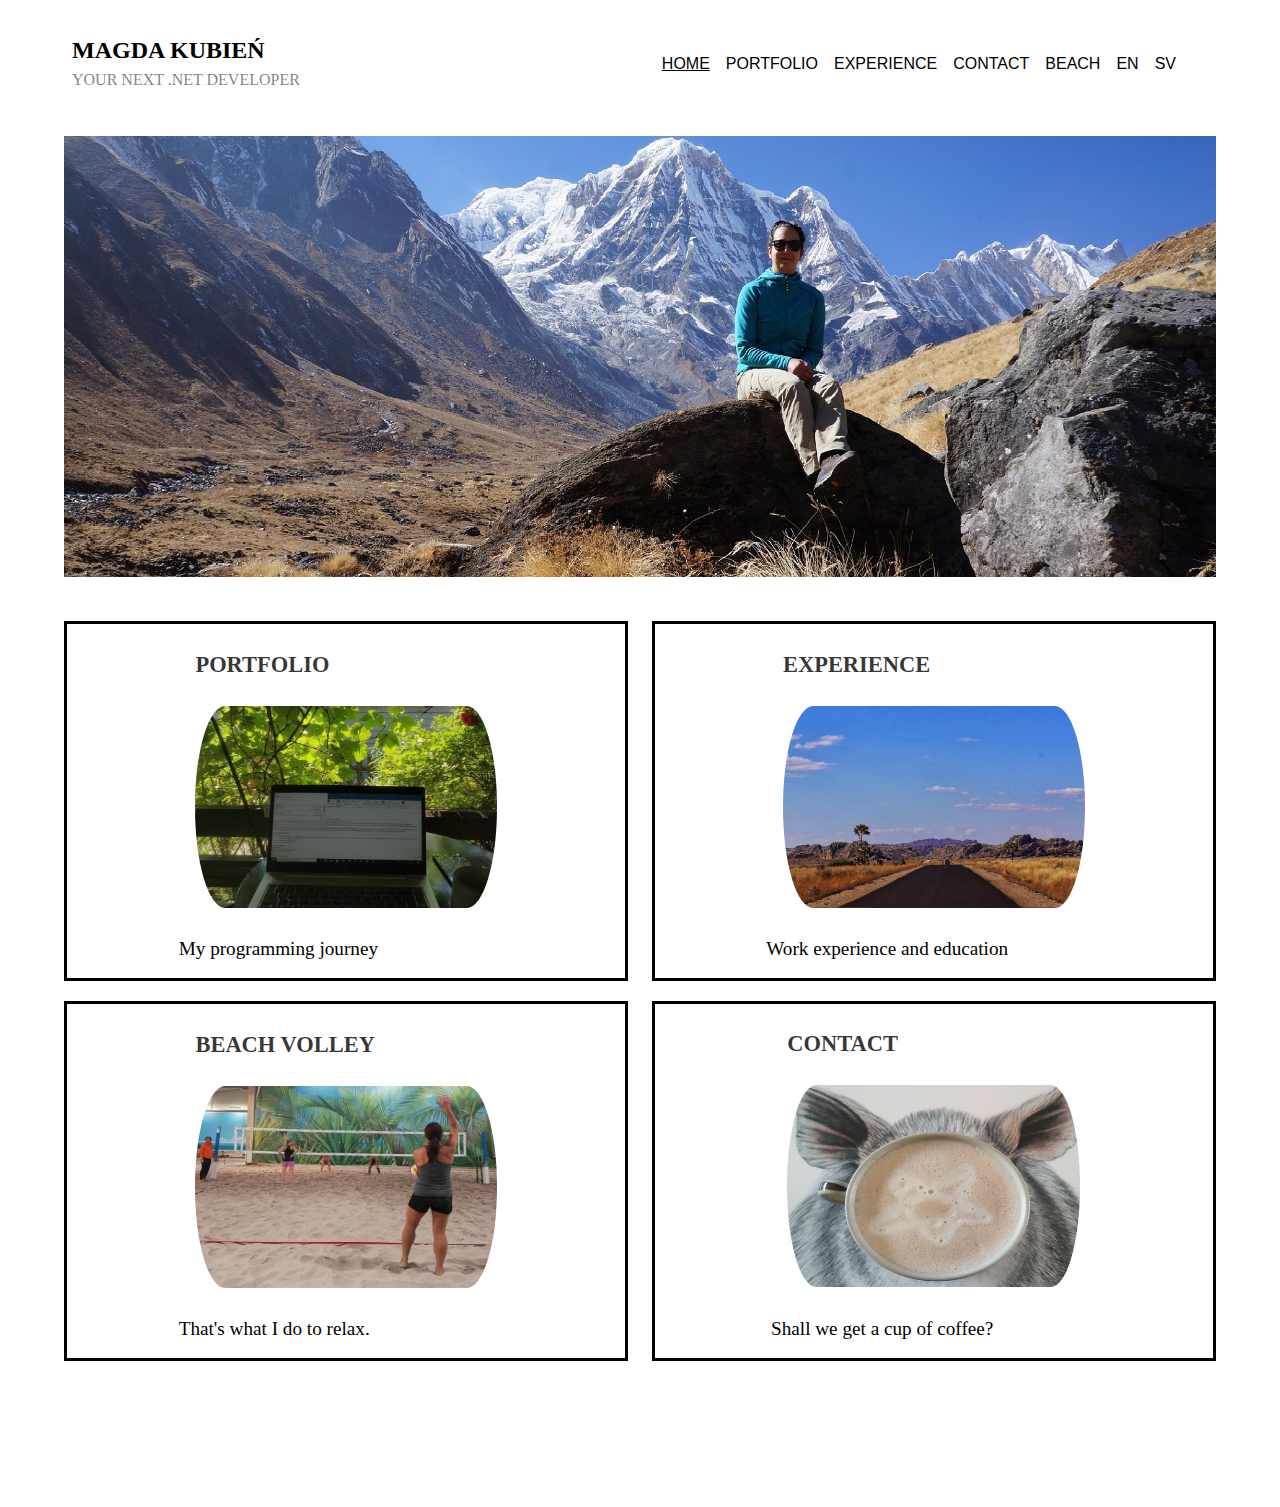
==== index.html @ c3b3d88c "starting to look like a website" ====
<!DOCTYPE html>
<html lang="en">

<head>
    <meta charset="UTF-8">
    <meta name="viewport" content="width=device-width, initial-scale=1.0">
    <link rel="stylesheet" href="./style.css">
    <link rel="stylesheet" href="https://cdnjs.cloudflare.com/ajax/libs/font-awesome/6.5.1/css/all.min.css"
        integrity="sha512-DTOQO9RWCH3ppGqcWaEA1BIZOC6xxalwEsw9c2QQeAIftl+Vegovlnee1c9QX4TctnWMn13TZye+giMm8e2LwA=="
        crossorigin="anonymous" referrerpolicy="no-referrer" />
    <!-- <link rel="preconnect" href="https://fonts.googleapis.com">
    <link rel="preconnect" href="https://fonts.gstatic.com" crossorigin>
    <link
        href="https://fonts.googleapis.com/css2?family=Noto+Sans+Mono:wght@100..900&family=Noto+Sans:ital,wght@0,100..900;1,100..900&display=swap"
        rel="stylesheet"> -->
    <!-- favicon free from: https://icon-icons.com/ -->
    <link rel="icon" type="image/x-icon" href="/img/favicon.ico">
    <title>Magda Kubien - your next .NET developer</title>
</head>

<body>
    <header>
        <h1 class="magda_en">
            <a href="./index.html">
                MAGDA KUBIEŃ
                <br>
                <span>YOUR NEXT .NET DEVELOPER</span>
            </a>
        </h1>
        <nav>
            <input type="checkbox" id="nav-toggle">
            <label for="nav-toggle" id="nav-icon">
                <i class="fa-solid fa-bars"></i>
            </label>
            <ul class="menu">
                <li class="menu-item active"><a href="./index.html">HOME</a></li>
                <li class="menu-item"><a href="./portfolio.html">PORTFOLIO</a></li>
                <li class="menu-item"><a href="./experience.html">EXPERIENCE</a></li>
                <li class="menu-item contact">
                    <a href="./contact.html">CONTACT</a>
                    <a href="https://www.linkedin.com/in/magdalena-kubien-79964297/">
                        <i class="fa-brands fa-linkedin"></i>
                    </a>
                    <a href="https://github.com/Magdagasikara">
                        <i class="fa-brands fa-github"></i>
                    </a>
                </li>
                <li class="menu-item"><a href="./beachvolley.html">BEACH</a></li>
                <li class="menu-item language-container en"><a href="./index.html">EN<i
                            class="fa-solid fa-caret-down"></i></a>
                </li>
                <li class="menu-item language-container sv"><a href="./sv/index.html">SV<i
                            class="fa-solid fa-caret-down"></i></a>
                </li>
            </ul>
        </nav>
    </header>
    <main>
        <section class="pic-me">
            <figure>
                <img src="./img/sitting_cut.jpg" alt="Magda with Annapurna I in the background">
            </figure>
        </section>
        <section class="card-container">
            <article class="card portfolio">
                <a href="./portfolio.html">
                    <h3>PORTFOLIO</h3>
                    <figure>
                        <img src="./img/computer.jpg" alt="Magdas laptop at her plantation spot">
                        <figcaption>My programming journey</figcaption>
                    </figure>
                </a>
            </article>
            <article class="card experience">
                <a href="./experience.html">
                    <h3>EXPERIENCE</h3>
                    <figure>
                        <img src="./img/road-long.jpg" alt="Neverending road in Isalo, Madagascar">
                        <figcaption>Work experience and education</figcaption>
                    </figure>
                </a>
            </article>
            <article class="card beach">
                <a href="./beachvolley.html">
                    <h3>BEACH VOLLEY</h3>
                    <figure>
                        <img src="./img/beach.jpg" alt="Magda preparing to serve in a beachvolley match">
                        <figcaption>That's what I do to relax.</figcaption>
                    </figure>
                </a>
            </article>
            <article class="card contact">
                <a href="./contact.html">
                    <h3>CONTACT</h3>
                    <figure>
                        <img src="./img/coffee.jpg" alt="Magdas favourite cup of coffee">
                        <figcaption>Shall we get a cup of coffee?</figcaption>
                    </figure>
                </a>
            </article>
        </section>
    </main>
    <footer>

    </footer>
</body>

</html>
---- style.css ----
* {
    box-sizing: border-box;
    margin: 0;
    padding: 0;
}



/**********  MOBILE FIRST - trying to, at least **********/

header,
footer {
    /* kan dessa två va motstridiga?  vilket väljss då? */
    min-height: 10vw;
    max-height: 20vw;
    display: flex;
    justify-content: space-between;
    align-items: center;
    padding: 0.5em 5%;
}

/********** HEADER styling **********/

header {
    position: sticky;
    top: 0;
    background-color: white;
    z-index: 1;
}

.magda_en {
    font-weight: bolder;
    font-size: 1.1rem;
}

.magda_en a {
    text-decoration: none;
    color: black;
}

.magda_en span {
    font-size: 0.8rem;
    font-weight: 300;
    color: rgba(0, 0, 0, 0.5);
}

.menu {
    display: flex;
    flex-direction: column;
    align-items: flex-end;
    list-style-type: none;
    overflow: hidden;
    transition: all .5s;
    position: fixed;
    z-index: 1;
    left: 0;
    right: 0;
    top: 0;
    bottom: 100%;
    background-color: rgba(255, 255, 255, 0.6);
    line-height: 1.5;
    padding-top: 0;
    padding-right: 2rem;
}

.menu-item a {
    text-decoration: none;
    font-size: 0.9rem;
    color: black;
    font-weight: 500;
    /* font-family: "Noto Sans", sans-serif;
     */
    font-family: Verdana, Geneva, Tahoma, sans-serif;
    padding: 1em 0.5em;
    transition: transform 0.3s, font-weight 0.3s;
}

.menu-item a:hover {
    /* transform: scale(1.5); */
    font-weight: bold;
}

.contact a {
    padding: 1em 0;
}

.contact {
    padding-right: 0.5em;
    padding-left: 0.5em;
}

.active {
    text-decoration: underline;
}


#nav-toggle {
    display: none;
}

#nav-icon {
    display: block;
    position: relative;
    font-size: 1.5rem;
    z-index: 2;
}

#nav-toggle:checked~.menu {
    /* background-color: rgba(0, 0, 0, 0.5); */
    padding-top: 6em;
    bottom: 0;
    overflow: visible;
}

/********** MAIN - PICTURE styling **********/

main {
    display: flex;
    flex-direction: column;
    align-items: center;
    padding: 0.5em 5%;
}

.pic-me {
    width: 100%;
    height: 100%;
    overflow: hidden;
    margin-bottom: 20px;
}

.pic-me img {
    width: 100%;
    height: auto;
}

.card-container {
    width: 100%;
    height: auto;
    display: flex;
    justify-content: space-between;
    flex-wrap: wrap;
    margin-top: 10px;
    /* justify-content: center; */
    /* align-items: center; */
    /* gap: 20px; */
    box-sizing: border-box;
    overflow: auto;
}

.card {
    width: 49%;
    height: 40vh;
    /* margin-top: 5%; */
    margin-bottom: 10px;
    margin-top: 10px;
    /* max-width: 300px;
    max-height: 200px; */
    display: flex;
    flex-direction: column;
    justify-content: space-between;
    /* align-items: center; */
    box-sizing: border-box;
    overflow: auto;
    border: 3px solid black;
}

.card a {
    text-decoration: none;
    font-size: 1.2rem;
    color: black;
    font-weight: 300;
    width: 100%;
    height: 100%;
    object-fit: cover;
    padding: 5%;
    position: relative;
}

.card h3 {
    color: rgba(0, 0, 0, 0.8);
    /* position: absolute;
    top: 5%;
    left: 5%;
    width: 100%; */
    height: 10%;
    padding-left: 20%;
}

.card figure {
    width: auto;
    height: 90%;
}

.card img {
    border-radius: 10% / 50%;
    align-self: center;
    width: 60%;
    height: 75%;
    margin: 5% 20%;

}

.card figcaption {
    position: absolute;
    bottom: 5%;
    left: 20%;
    /* width: 100%; */
}

.card:hover {
    background-color: #f5f9f9;
    font-weight: 900px;
    /* box-shadow: 0 0 10px 0 rgb(0 0 0 / 10%); */

}

@media (min-width:900px) {

    .magda_en {
        padding: 1rem 0.5rem;
        font-size: 1.5rem;
    }

    .magda_en span {
        font-size: 1rem;
    }

    #nav-icon {
        display: none;
    }

    .menu {
        flex-direction: row;
        overflow: visible;
        position: relative;
        background-color: white;
    }

    .menu-item a {
        font-size: 1rem;
        font-weight: 200;
    }

    /* main {
        flex-direction: row;
        flex-wrap: wrap;
    } */

    .portfolio {
        display: flex;
        justify-content: center;
        align-items: center;
    }


}
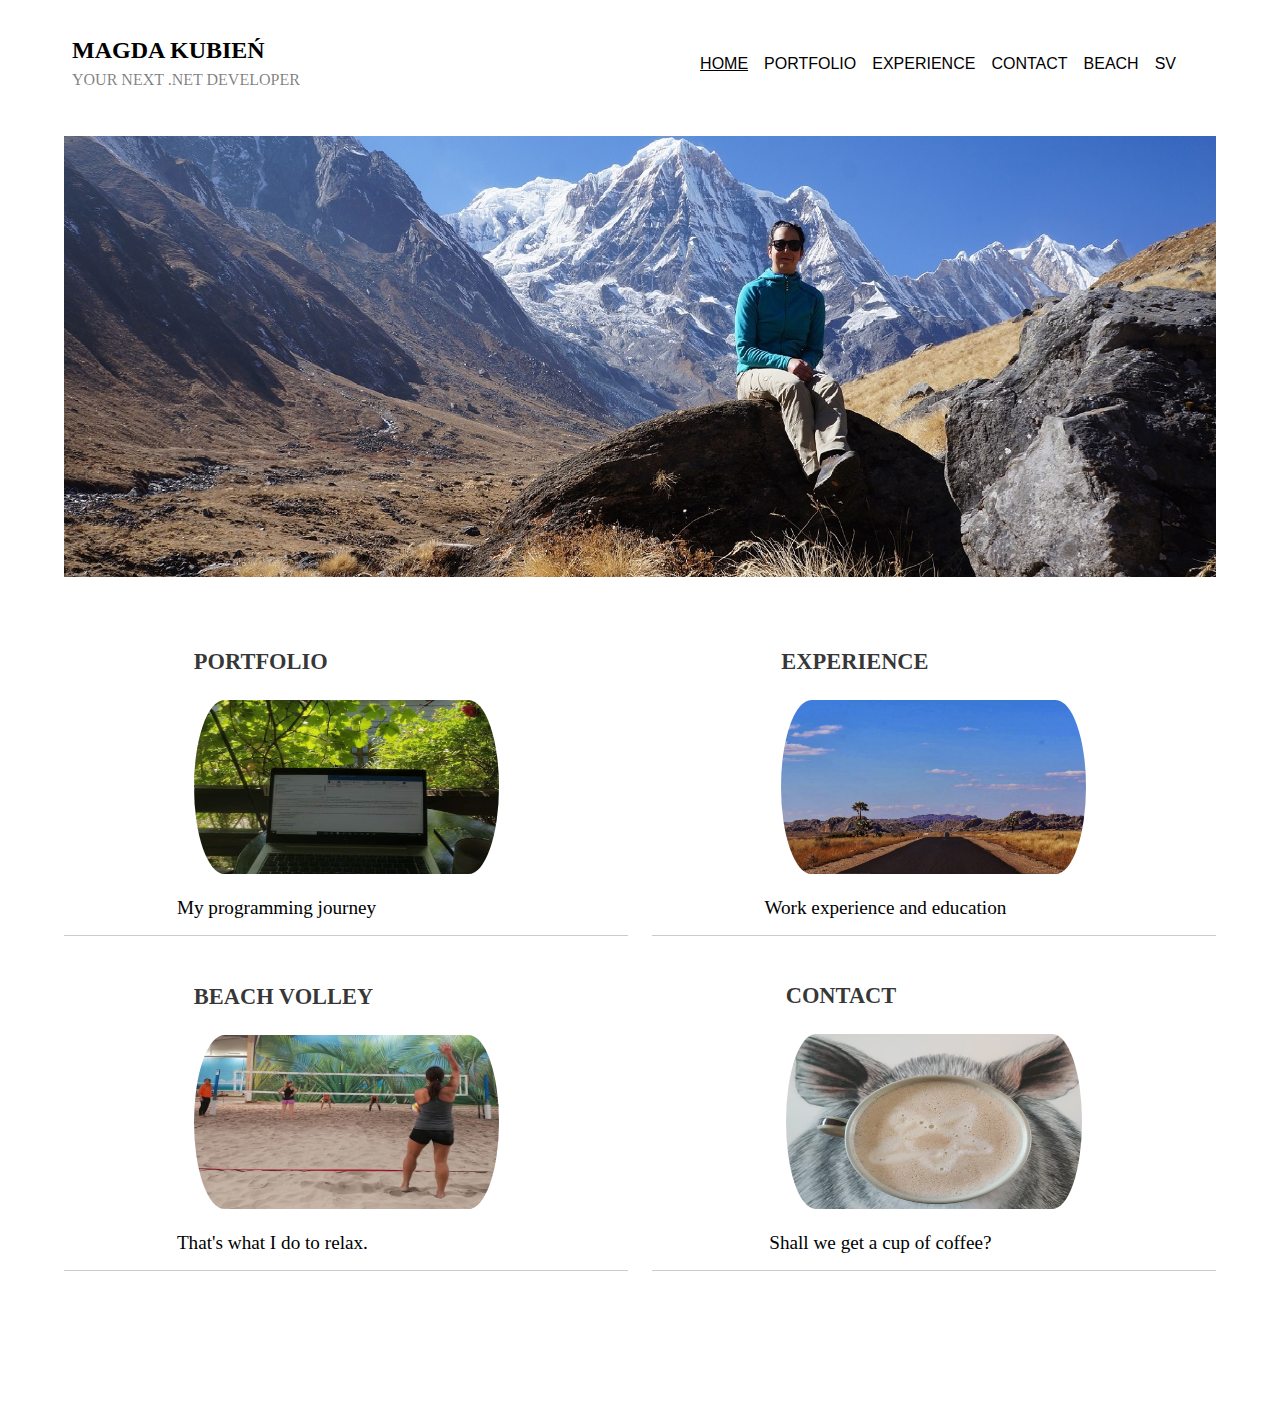
==== commit 8c13a264: "index.html maybe ok in both mobile phone and on big screen" ====
--- a/index.html
+++ b/index.html
@@ -46,11 +46,16 @@
                     </a>
                 </li>
                 <li class="menu-item"><a href="./beachvolley.html">BEACH</a></li>
-                <li class="menu-item language-container en"><a href="./index.html">EN<i
+                <!-- <li class="menu-item language-container en"><a href="./index.html">EN<i
                             class="fa-solid fa-caret-down"></i></a>
                 </li>
                 <li class="menu-item language-container sv"><a href="./sv/index.html">SV<i
                             class="fa-solid fa-caret-down"></i></a>
+                </li> -->
+                <li class="menu-item language-container sv">
+                    <a href="./sv/index.html">SV
+                        <i class="fa-solid fa-globe"></i>
+                    </a>
                 </li>
             </ul>
         </nav>
--- a/style.css
+++ b/style.css
@@ -135,22 +135,20 @@
 
 .card-container {
     width: 100%;
+    max-width: 1200px;
     height: auto;
     display: flex;
-    justify-content: space-between;
+    /* justify-content: space-between; */
     flex-wrap: wrap;
     margin-top: 10px;
-    /* justify-content: center; */
-    /* align-items: center; */
-    /* gap: 20px; */
+    justify-content: center;
     box-sizing: border-box;
     overflow: auto;
 }
 
 .card {
-    width: 49%;
-    height: 40vh;
-    /* margin-top: 5%; */
+    width: 80%;
+    height: 35vh;
     margin-bottom: 10px;
     margin-top: 10px;
     /* max-width: 300px;
@@ -158,10 +156,9 @@
     display: flex;
     flex-direction: column;
     justify-content: space-between;
-    /* align-items: center; */
     box-sizing: border-box;
     overflow: auto;
-    border: 3px solid black;
+    border-bottom: 1px solid rgba(0, 0, 0, 0.2);
 }
 
 .card a {
@@ -178,10 +175,6 @@
 
 .card h3 {
     color: rgba(0, 0, 0, 0.8);
-    /* position: absolute;
-    top: 5%;
-    left: 5%;
-    width: 100%; */
     height: 10%;
     padding-left: 20%;
 }
@@ -189,14 +182,18 @@
 .card figure {
     width: auto;
     height: 90%;
+
 }
 
 .card img {
     border-radius: 10% / 50%;
     align-self: center;
     width: 60%;
+    /* max-width: 300px; */
     height: 75%;
+    /* max-height: 200px; */
     margin: 5% 20%;
+    /* background: radial-gradient(transparent 20%, white 70%); */
 
 }
 
@@ -204,7 +201,6 @@
     position: absolute;
     bottom: 5%;
     left: 20%;
-    /* width: 100%; */
 }
 
 .card:hover {
@@ -214,7 +210,19 @@
 
 }
 
-@media (min-width:900px) {
+@media (min-width:750px) {
+
+    .card-container {
+        justify-content: space-between;
+    }
+
+    .card {
+        width: 49%;
+        height: 35vh;
+    }
+}
+
+@media (min-width:950px) {
 
     .magda_en {
         padding: 1rem 0.5rem;
@@ -241,10 +249,10 @@
         font-weight: 200;
     }
 
-    /* main {
-        flex-direction: row;
-        flex-wrap: wrap;
-    } */
+    .card {
+        width: 49%;
+        height: 35vh;
+    }
 
     .portfolio {
         display: flex;
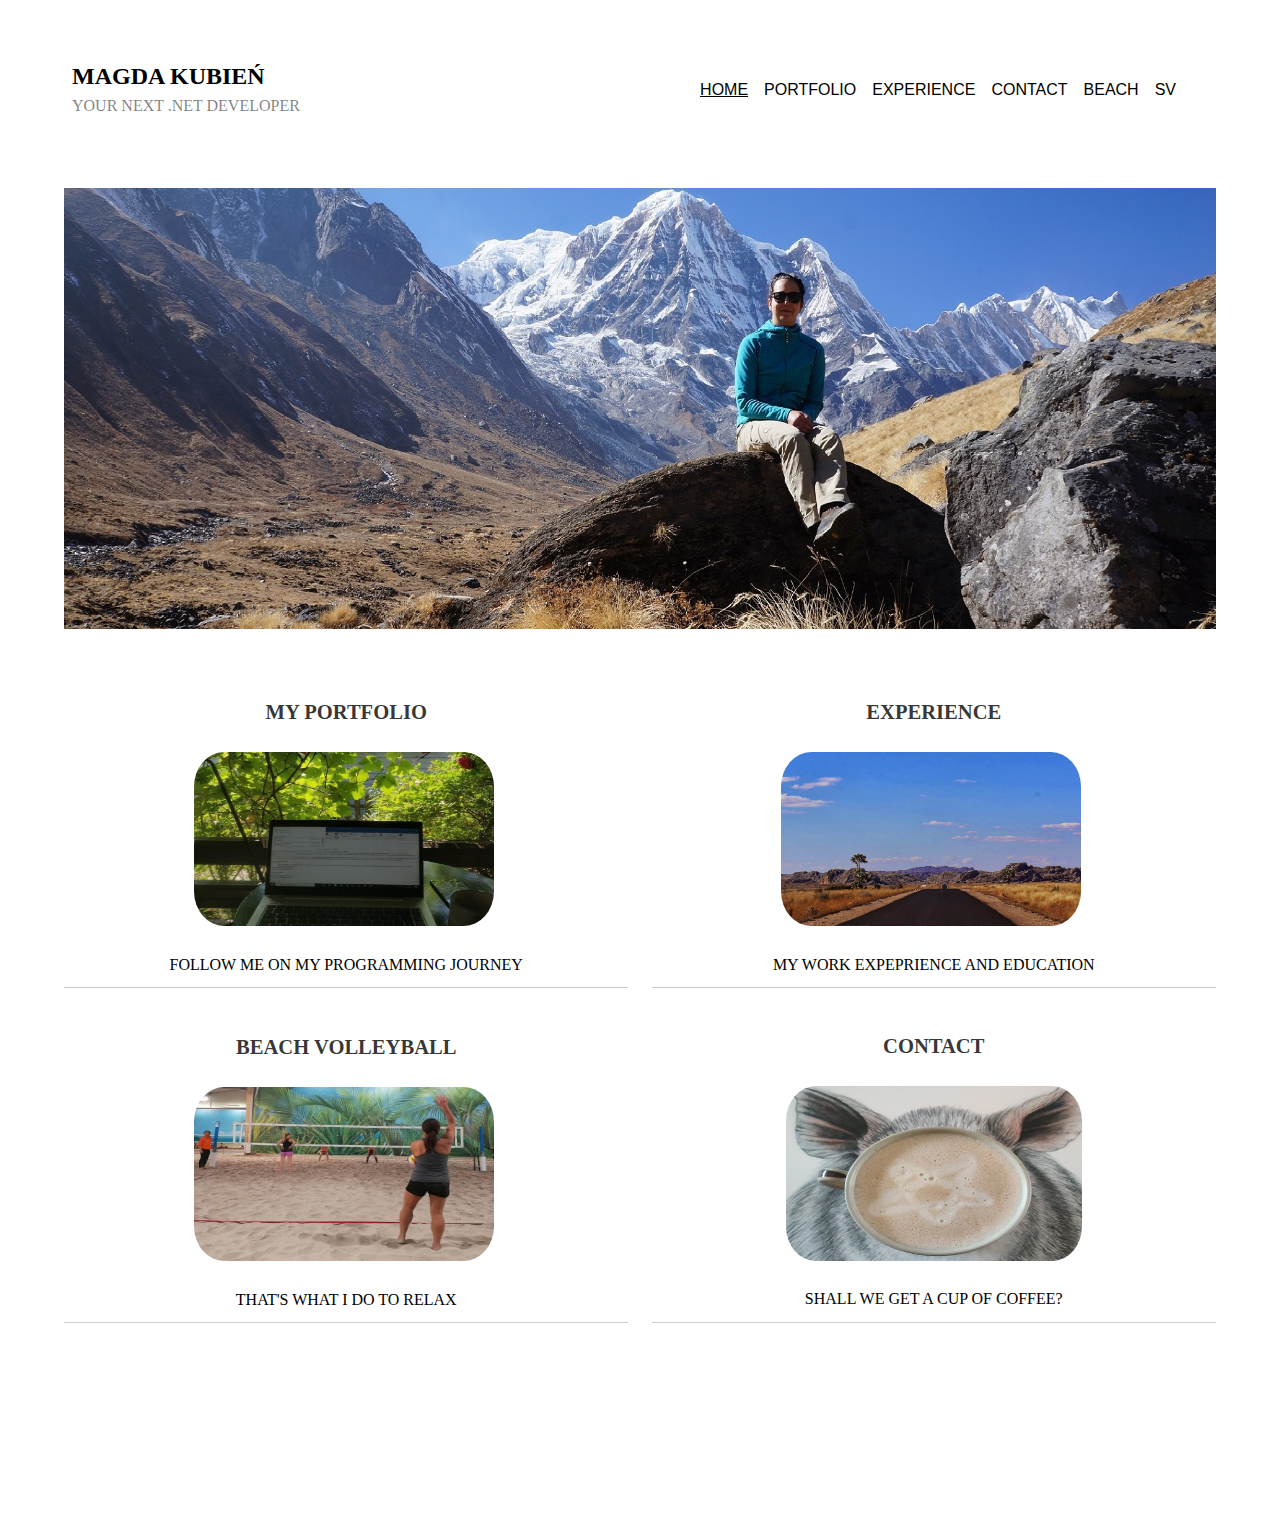
==== commit 5636af8b: "maybe better in my mobile phone..." ====
--- a/index.html
+++ b/index.html
@@ -69,10 +69,10 @@
         <section class="card-container">
             <article class="card portfolio">
                 <a href="./portfolio.html">
-                    <h3>PORTFOLIO</h3>
+                    <h3>MY PORTFOLIO</h3>
                     <figure>
                         <img src="./img/computer.jpg" alt="Magdas laptop at her plantation spot">
-                        <figcaption>My programming journey</figcaption>
+                        <figcaption>FOLLOW ME ON MY PROGRAMMING JOURNEY</figcaption>
                     </figure>
                 </a>
             </article>
@@ -81,16 +81,16 @@
                     <h3>EXPERIENCE</h3>
                     <figure>
                         <img src="./img/road-long.jpg" alt="Neverending road in Isalo, Madagascar">
-                        <figcaption>Work experience and education</figcaption>
+                        <figcaption>MY WORK EXPEPRIENCE AND EDUCATION</figcaption>
                     </figure>
                 </a>
             </article>
             <article class="card beach">
                 <a href="./beachvolley.html">
-                    <h3>BEACH VOLLEY</h3>
+                    <h3>BEACH VOLLEYBALL</h3>
                     <figure>
                         <img src="./img/beach.jpg" alt="Magda preparing to serve in a beachvolley match">
-                        <figcaption>That's what I do to relax.</figcaption>
+                        <figcaption>THAT'S WHAT I DO TO RELAX</figcaption>
                     </figure>
                 </a>
             </article>
@@ -99,7 +99,7 @@
                     <h3>CONTACT</h3>
                     <figure>
                         <img src="./img/coffee.jpg" alt="Magdas favourite cup of coffee">
-                        <figcaption>Shall we get a cup of coffee?</figcaption>
+                        <figcaption>SHALL WE GET A CUP OF COFFEE?</figcaption>
                     </figure>
                 </a>
             </article>
--- a/style.css
+++ b/style.css
@@ -10,9 +10,7 @@
 
 header,
 footer {
-    /* kan dessa två va motstridiga?  vilket väljss då? */
-    min-height: 10vw;
-    max-height: 20vw;
+    height: 20vh;
     display: flex;
     justify-content: space-between;
     align-items: center;
@@ -148,7 +146,8 @@
 
 .card {
     width: 80%;
-    height: 35vh;
+    height: auto;
+    /* max-height: 35vh; */
     margin-bottom: 10px;
     margin-top: 10px;
     /* max-width: 300px;
@@ -163,7 +162,7 @@
 
 .card a {
     text-decoration: none;
-    font-size: 1.2rem;
+    font-size: 1.1rem;
     color: black;
     font-weight: 300;
     width: 100%;
@@ -176,31 +175,34 @@
 .card h3 {
     color: rgba(0, 0, 0, 0.8);
     height: 10%;
-    padding-left: 20%;
+    left: 0;
+    width: 100%;
+    text-align: center;
 }
 
 .card figure {
+    position: relative;
     width: auto;
     height: 90%;
-
 }
 
 .card img {
-    border-radius: 10% / 50%;
+    border-radius: 10% / 20%;
     align-self: center;
     width: 60%;
-    /* max-width: 300px; */
+    max-width: 300px;
     height: 75%;
-    /* max-height: 200px; */
+    max-height: 200px;
     margin: 5% 20%;
-    /* background: radial-gradient(transparent 20%, white 70%); */
-
 }
 
 .card figcaption {
-    position: absolute;
-    bottom: 5%;
-    left: 20%;
+    position: relative;
+    /* bottom: 5%; */
+    left: 0;
+    width: 100%;
+    text-align: center;
+    font-size: 1rem;
 }
 
 .card:hover {
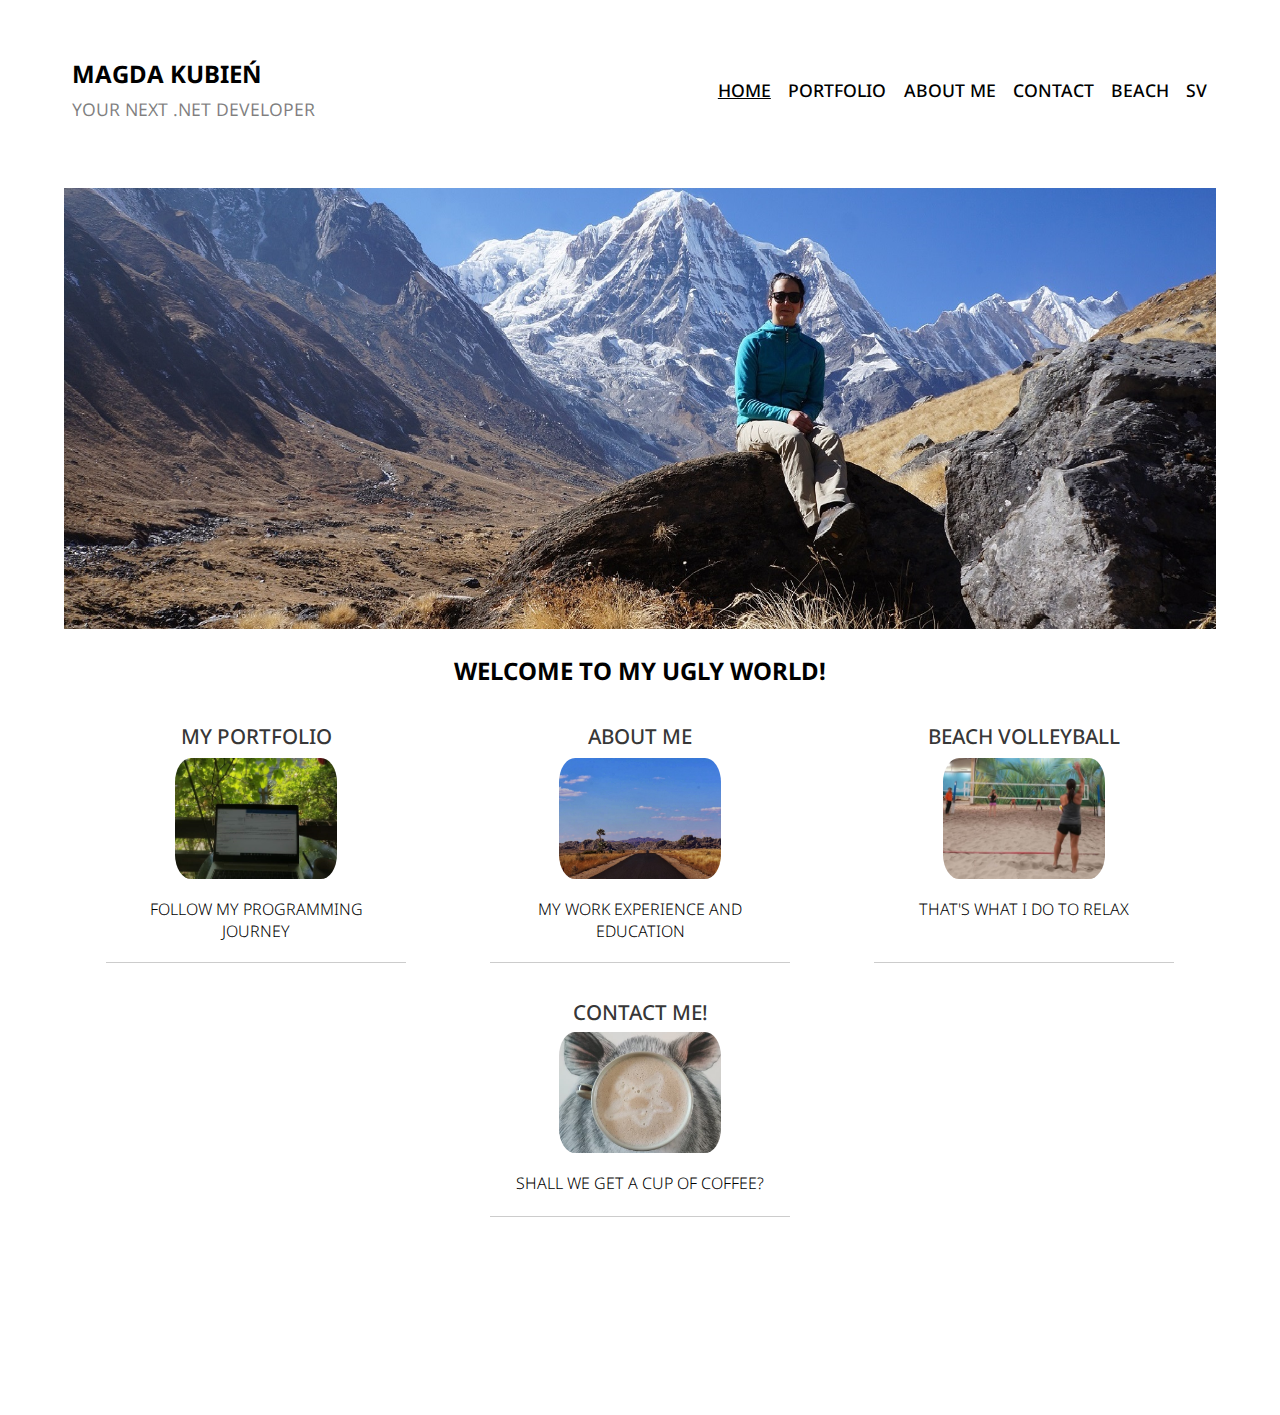
==== commit c3ef5299: "added pics to all sites, fixed cards formatting" ====
--- a/index.html
+++ b/index.html
@@ -8,13 +8,12 @@
     <link rel="stylesheet" href="https://cdnjs.cloudflare.com/ajax/libs/font-awesome/6.5.1/css/all.min.css"
         integrity="sha512-DTOQO9RWCH3ppGqcWaEA1BIZOC6xxalwEsw9c2QQeAIftl+Vegovlnee1c9QX4TctnWMn13TZye+giMm8e2LwA=="
         crossorigin="anonymous" referrerpolicy="no-referrer" />
-    <!-- <link rel="preconnect" href="https://fonts.googleapis.com">
+    <link rel="preconnect" href="https://fonts.googleapis.com">
     <link rel="preconnect" href="https://fonts.gstatic.com" crossorigin>
     <link
         href="https://fonts.googleapis.com/css2?family=Noto+Sans+Mono:wght@100..900&family=Noto+Sans:ital,wght@0,100..900;1,100..900&display=swap"
-        rel="stylesheet"> -->
-    <!-- favicon free from: https://icon-icons.com/ -->
-    <link rel="icon" type="image/x-icon" href="/img/favicon.ico">
+        rel="stylesheet">
+    <link rel="icon" type="image/x-icon" href="/img/favicon.ico"><!-- favicon free from: https://icon-icons.com/ -->
     <title>Magda Kubien - your next .NET developer</title>
 </head>
 
@@ -35,7 +34,7 @@
             <ul class="menu">
                 <li class="menu-item active"><a href="./index.html">HOME</a></li>
                 <li class="menu-item"><a href="./portfolio.html">PORTFOLIO</a></li>
-                <li class="menu-item"><a href="./experience.html">EXPERIENCE</a></li>
+                <li class="menu-item"><a href="./experience.html">ABOUT ME</a></li>
                 <li class="menu-item contact">
                     <a href="./contact.html">CONTACT</a>
                     <a href="https://www.linkedin.com/in/magdalena-kubien-79964297/">
@@ -53,39 +52,43 @@
                             class="fa-solid fa-caret-down"></i></a>
                 </li> -->
                 <li class="menu-item language-container sv">
-                    <a href="./sv/index.html">SV
+                    <a href="./sv/index.html">
                         <i class="fa-solid fa-globe"></i>
+                        SV
                     </a>
                 </li>
             </ul>
         </nav>
     </header>
     <main>
-        <section class="pic-me">
+        <section class="pic-intro">
             <figure>
                 <img src="./img/sitting_cut.jpg" alt="Magda with Annapurna I in the background">
             </figure>
         </section>
+        <section class="site-welcome">
+            <h2>WELCOME TO MY UGLY WORLD!</h2>
+        </section>
         <section class="card-container">
-            <article class="card portfolio">
+            <article class="card">
                 <a href="./portfolio.html">
                     <h3>MY PORTFOLIO</h3>
                     <figure>
                         <img src="./img/computer.jpg" alt="Magdas laptop at her plantation spot">
-                        <figcaption>FOLLOW ME ON MY PROGRAMMING JOURNEY</figcaption>
+                        <figcaption>FOLLOW MY PROGRAMMING JOURNEY</figcaption>
                     </figure>
                 </a>
             </article>
-            <article class="card experience">
+            <article class="card">
                 <a href="./experience.html">
-                    <h3>EXPERIENCE</h3>
+                    <h3>ABOUT ME</h3>
                     <figure>
                         <img src="./img/road-long.jpg" alt="Neverending road in Isalo, Madagascar">
-                        <figcaption>MY WORK EXPEPRIENCE AND EDUCATION</figcaption>
+                        <figcaption>MY WORK EXPERIENCE AND EDUCATION</figcaption>
                     </figure>
                 </a>
             </article>
-            <article class="card beach">
+            <article class="card">
                 <a href="./beachvolley.html">
                     <h3>BEACH VOLLEYBALL</h3>
                     <figure>
@@ -94,9 +97,9 @@
                     </figure>
                 </a>
             </article>
-            <article class="card contact">
+            <article class="card">
                 <a href="./contact.html">
-                    <h3>CONTACT</h3>
+                    <h3>CONTACT ME!</h3>
                     <figure>
                         <img src="./img/coffee.jpg" alt="Magdas favourite cup of coffee">
                         <figcaption>SHALL WE GET A CUP OF COFFEE?</figcaption>
--- a/style.css
+++ b/style.css
@@ -2,6 +2,9 @@
     box-sizing: border-box;
     margin: 0;
     padding: 0;
+    font-family: "Noto Sans", sans-serif;
+
+    /* font-family: Verdana, Geneva, Tahoma, sans-serif; */
 }
 
 
@@ -28,7 +31,7 @@
 
 .magda_en {
     font-weight: bolder;
-    font-size: 1.1rem;
+    font-size: 1.3rem;
 }
 
 .magda_en a {
@@ -37,8 +40,8 @@
 }
 
 .magda_en span {
-    font-size: 0.8rem;
-    font-weight: 300;
+    font-size: 1rem;
+    font-weight: 400;
     color: rgba(0, 0, 0, 0.5);
 }
 
@@ -63,12 +66,9 @@
 
 .menu-item a {
     text-decoration: none;
-    font-size: 0.9rem;
+    font-size: 1rem;
     color: black;
     font-weight: 500;
-    /* font-family: "Noto Sans", sans-serif;
-     */
-    font-family: Verdana, Geneva, Tahoma, sans-serif;
     padding: 1em 0.5em;
     transition: transform 0.3s, font-weight 0.3s;
 }
@@ -110,7 +110,7 @@
     overflow: visible;
 }
 
-/********** MAIN - PICTURE styling **********/
+/********** MAIN styling **********/
 
 main {
     display: flex;
@@ -119,14 +119,14 @@
     padding: 0.5em 5%;
 }
 
-.pic-me {
+.pic-intro {
     width: 100%;
     height: 100%;
     overflow: hidden;
     margin-bottom: 20px;
 }
 
-.pic-me img {
+.pic-intro img {
     width: 100%;
     height: auto;
 }
@@ -145,9 +145,7 @@
 }
 
 .card {
-    width: 80%;
-    height: auto;
-    /* max-height: 35vh; */
+    max-height: 35vh;
     margin-bottom: 10px;
     margin-top: 10px;
     /* max-width: 300px;
@@ -174,33 +172,41 @@
 
 .card h3 {
     color: rgba(0, 0, 0, 0.8);
+    font-weight: 500;
     height: 10%;
     left: 0;
-    width: 100%;
+    width: auto;
     text-align: center;
 }
 
+.site-welcome {
+    text-align: center;
+}
+
 .card figure {
-    position: relative;
+    /* position: relative; */
+    height: 90%;
     width: auto;
-    height: 90%;
-}
-
-.card img {
+}
+
+.card figure img {
+    /* position: relative; */
     border-radius: 10% / 20%;
     align-self: center;
     width: 60%;
     max-width: 300px;
-    height: 75%;
-    max-height: 200px;
+    /* height: 75%;
+    max-height: 200px; */
+    height: auto;
     margin: 5% 20%;
 }
 
-.card figcaption {
-    position: relative;
-    /* bottom: 5%; */
+.card figure figcaption {
+    /* position: relative; */
+    bottom: 5%;
+    top: 5%;
     left: 0;
-    width: 100%;
+    /* width: 100%; */
     text-align: center;
     font-size: 1rem;
 }
@@ -212,16 +218,20 @@
 
 }
 
-@media (min-width:750px) {
+@media (min-width:850PX) {
 
     .card-container {
-        justify-content: space-between;
-    }
-
-    .card {
-        width: 49%;
-        height: 35vh;
-    }
+        justify-content: space-around;
+    }
+
+    .card a {
+        font-size: 1.1rem;
+    }
+
+    .menu {
+        padding-right: 0;
+    }
+
 }
 
 @media (min-width:950px) {
@@ -232,7 +242,7 @@
     }
 
     .magda_en span {
-        font-size: 1rem;
+        font-size: 1.1rem;
     }
 
     #nav-icon {
@@ -247,13 +257,8 @@
     }
 
     .menu-item a {
-        font-size: 1rem;
-        font-weight: 200;
-    }
-
-    .card {
-        width: 49%;
-        height: 35vh;
+        font-size: 1.1rem;
+        /* font-weight: 400; */
     }
 
     .portfolio {
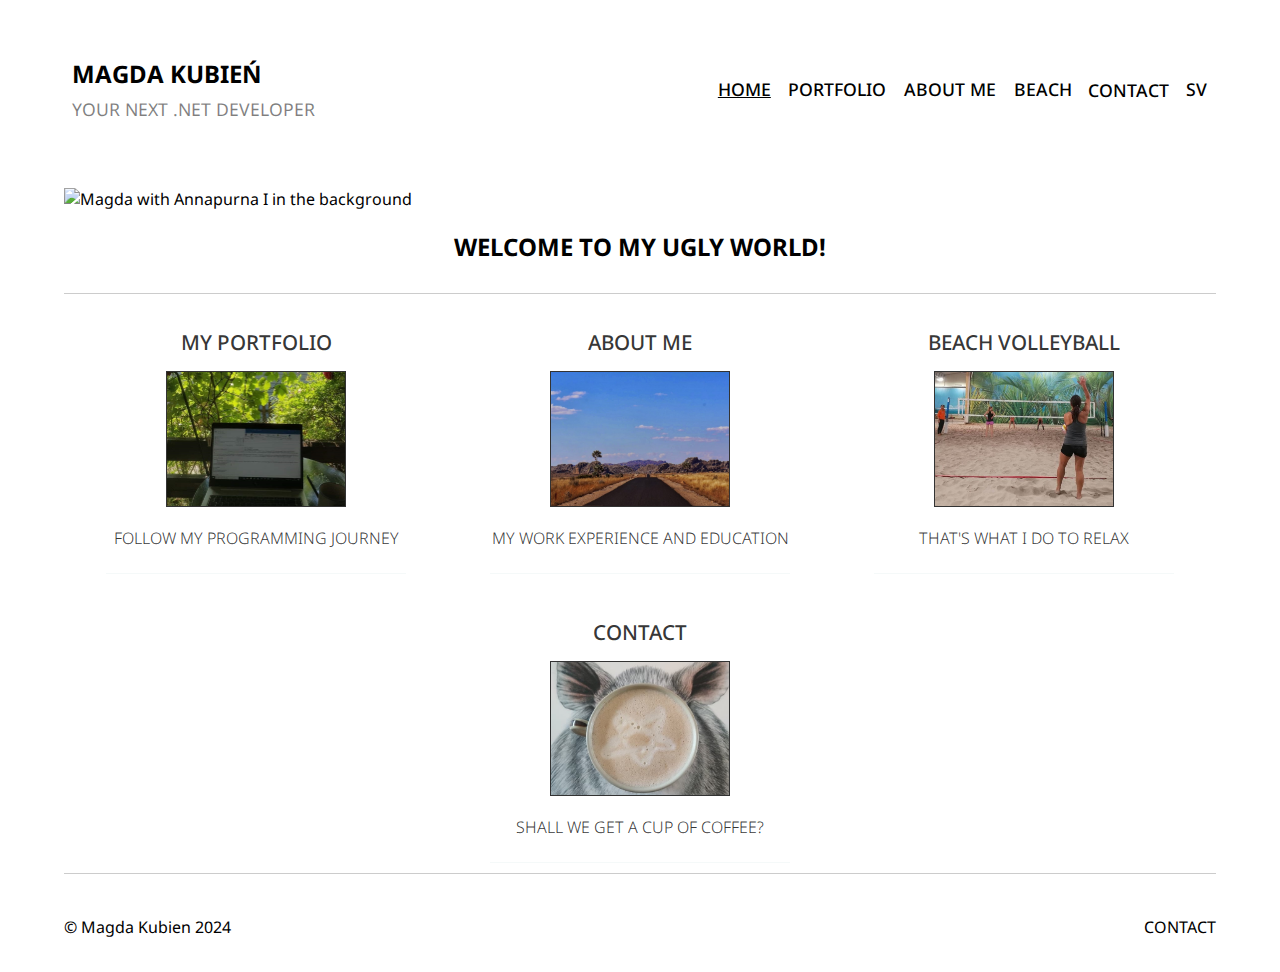
==== commit 512d8c29: "footer, popups, resizing in i helvete.." ====
--- a/index.html
+++ b/index.html
@@ -4,7 +4,7 @@
 <head>
     <meta charset="UTF-8">
     <meta name="viewport" content="width=device-width, initial-scale=1.0">
-    <link rel="stylesheet" href="./style.css">
+    <link rel="stylesheet" href="./css/style.css">
     <link rel="stylesheet" href="https://cdnjs.cloudflare.com/ajax/libs/font-awesome/6.5.1/css/all.min.css"
         integrity="sha512-DTOQO9RWCH3ppGqcWaEA1BIZOC6xxalwEsw9c2QQeAIftl+Vegovlnee1c9QX4TctnWMn13TZye+giMm8e2LwA=="
         crossorigin="anonymous" referrerpolicy="no-referrer" />
@@ -14,6 +14,7 @@
         href="https://fonts.googleapis.com/css2?family=Noto+Sans+Mono:wght@100..900&family=Noto+Sans:ital,wght@0,100..900;1,100..900&display=swap"
         rel="stylesheet">
     <link rel="icon" type="image/x-icon" href="/img/favicon.ico"><!-- favicon free from: https://icon-icons.com/ -->
+    <script defer src="./js/script.js"></script>
     <title>Magda Kubien - your next .NET developer</title>
 </head>
 
@@ -35,16 +36,16 @@
                 <li class="menu-item active"><a href="./index.html">HOME</a></li>
                 <li class="menu-item"><a href="./portfolio.html">PORTFOLIO</a></li>
                 <li class="menu-item"><a href="./experience.html">ABOUT ME</a></li>
+                <li class="menu-item"><a href="./beachvolley.html">BEACH</a></li>
                 <li class="menu-item contact">
                     <a href="./contact.html">CONTACT</a>
-                    <a href="https://www.linkedin.com/in/magdalena-kubien-79964297/">
+                    <a href="https://www.linkedin.com/in/magdalena-kubien-79964297/" target="_blank">
                         <i class="fa-brands fa-linkedin"></i>
                     </a>
-                    <a href="https://github.com/Magdagasikara">
+                    <a href="https://github.com/Magdagasikara" target="_blank">
                         <i class="fa-brands fa-github"></i>
                     </a>
                 </li>
-                <li class="menu-item"><a href="./beachvolley.html">BEACH</a></li>
                 <!-- <li class="menu-item language-container en"><a href="./index.html">EN<i
                             class="fa-solid fa-caret-down"></i></a>
                 </li>
@@ -63,7 +64,7 @@
     <main>
         <section class="pic-intro">
             <figure>
-                <img src="./img/sitting_cut.jpg" alt="Magda with Annapurna I in the background">
+                <img src="./img/sitting-broad.png" alt="Magda with Annapurna I in the background">
             </figure>
         </section>
         <section class="site-welcome">
@@ -99,7 +100,7 @@
             </article>
             <article class="card">
                 <a href="./contact.html">
-                    <h3>CONTACT ME!</h3>
+                    <h3>CONTACT</h3>
                     <figure>
                         <img src="./img/coffee.jpg" alt="Magdas favourite cup of coffee">
                         <figcaption>SHALL WE GET A CUP OF COFFEE?</figcaption>
@@ -109,7 +110,15 @@
         </section>
     </main>
     <footer>
-
+        <p>© Magda Kubien 2024</p>
+        <p><a href="./contact.html">CONTACT</a>
+            <a href="https://www.linkedin.com/in/magdalena-kubien-79964297/" target="_blank">
+                <i class="fa-brands fa-linkedin"></i>
+            </a>
+            <a href="https://github.com/Magdagasikara" target="_blank">
+                <i class="fa-brands fa-github"></i>
+            </a>
+        </p>
     </footer>
 </body>
 
--- a/css/style.css
+++ b/css/style.css
@@ -0,0 +1,362 @@
+* {
+    box-sizing: border-box;
+    margin: 0;
+    padding: 0;
+    font-family: "Noto Sans", sans-serif;
+
+    /* font-family: Verdana, Geneva, Tahoma, sans-serif; */
+}
+
+
+
+/**********  MOBILE FIRST - trying to, at least **********/
+
+header,
+footer {
+    display: flex;
+    justify-content: space-between;
+    align-items: center;
+    padding: 0.5em 5%;
+}
+
+/********** HEADER styling **********/
+
+header {
+    height: 20vh;
+    position: sticky;
+    top: 0;
+    background-color: white;
+    z-index: 1;
+}
+
+.magda_en {
+    font-weight: bolder;
+    font-size: 1.3rem;
+}
+
+.magda_en a {
+    text-decoration: none;
+    color: black;
+}
+
+.magda_en span {
+    font-size: 1rem;
+    font-weight: 400;
+    color: rgba(0, 0, 0, 0.5);
+}
+
+.menu {
+    display: flex;
+    flex-direction: column;
+    align-items: flex-end;
+    list-style-type: none;
+    overflow: hidden;
+    transition: all .5s;
+    position: fixed;
+    z-index: 1;
+    left: 0;
+    right: 0;
+    top: 0;
+    bottom: 100%;
+    background-color: rgba(255, 255, 255, 0.9);
+    line-height: 1.8;
+    margin-top: 1.5rem;
+    padding-right: 2rem;
+}
+
+.menu-item a {
+    text-decoration: none;
+    font-size: 1rem;
+    color: black;
+    font-weight: 500;
+    padding: 0.5em 0.5em;
+    transition: font-weight 0.3s;
+}
+
+.menu-item a:hover {
+    transform: scale(1.1);
+    font-weight: bold;
+}
+
+.contact a {
+    padding: 1em 0;
+}
+
+.contact {
+    padding-right: 0.5em;
+    padding-left: 0.5em;
+}
+
+.active {
+    text-decoration: underline;
+}
+
+
+#nav-toggle {
+    display: none;
+}
+
+#nav-icon {
+    display: block;
+    position: relative;
+    font-size: 1.5rem;
+    z-index: 2;
+}
+
+#nav-toggle:checked~.menu {
+    /* background-color: rgba(0, 0, 0, 0.5); */
+    padding-top: 6em;
+    bottom: 0;
+    overflow: visible;
+}
+
+
+/********** MAIN styling **********/
+
+main {
+    display: flex;
+    flex-direction: column;
+    align-items: center;
+    padding: 0.5em 5%;
+    min-height: 70vh;
+}
+
+.pic-intro {
+    width: 100%;
+    height: 100%;
+    overflow: hidden;
+    /* margin-bottom: 20px; */
+}
+
+.pic-intro img {
+    width: 100%;
+    height: auto;
+}
+
+.site-welcome {
+    margin: 20px 0;
+}
+
+.site-welcome p {
+    font-size: 1rem;
+}
+
+
+.card-container {
+    width: 100%;
+    /* max-width: 1200px; */
+    height: auto;
+    display: flex;
+    /* justify-content: space-between; */
+    flex-wrap: wrap;
+    margin-top: 10px;
+    justify-content: center;
+    box-sizing: border-box;
+    overflow: hidden;
+    border-top: 1px solid rgba(0, 0, 0, 0.2);
+    border-bottom: 1px solid rgba(0, 0, 0, 0.2);
+}
+
+.card {
+    height: 100%;
+    max-height: 35vh;
+    margin-bottom: 10px;
+    margin-top: 10px;
+    /* max-width: 300px;
+    max-height: 200px; */
+    /* display: flex; */
+    flex-direction: column;
+    justify-content: space-between;
+    align-self: center;
+    box-sizing: border-box;
+    overflow: hidden;
+    border-bottom: 1px solid #f5f9f9;
+}
+
+/* .card:last-child {
+    border-bottom: none;
+} */
+
+.card a {
+    text-decoration: none;
+    font-size: 1.1rem;
+    color: rgba(0, 0, 0, 0.8);
+    font-weight: 300;
+    /* width: 100%; */
+    height: 100%;
+    width: auto;
+    /* object-fit: cover; */
+    padding: 5%;
+    position: relative;
+}
+
+.card h3 {
+    font-weight: 500;
+    height: 10%;
+    left: 0;
+    width: auto;
+    text-align: center;
+}
+
+.site-welcome {
+    text-align: center;
+}
+
+.card figure {
+    /* position: relative; */
+    height: 90%;
+    width: auto;
+}
+
+.card figure img {
+    /* position: relative; */
+    /* border-radius: 10% / 20%; */
+    border: 1px solid rgba(0, 0, 0, 0.8);
+    align-self: center;
+    width: 60%;
+    max-width: 300px;
+    /* height: 75%;
+    max-height: 200px; */
+    height: auto;
+    margin: 5% 20%;
+}
+
+.card figure figcaption {
+    /* position: relative; */
+    bottom: 5%;
+    top: 5%;
+    left: 0;
+    /* width: 100%; */
+    text-align: center;
+    font-size: 1rem;
+}
+
+.card:hover {
+    background-color: #f5f9f9;
+    font-weight: 900;
+
+}
+
+.card-portfolio-popup {
+    background-color: rgb(119, 136, 153);
+    padding: 5%;
+    width: 50%;
+    border: 1px solid #888;
+
+    display: none;
+    position: absolute;
+    top: 50%;
+    /* left: 0; */
+    z-index: 1;
+    /* width: 100%;
+    height: 100%; */
+}
+
+:target {
+    display: block;
+}
+
+.GitHub-link {
+    font-size: 1rem;
+    /* margin: 40% 0;funkar inte */
+}
+
+.close {
+    color: rgba(0, 0, 0, 0.2);
+    float: right;
+    font-size: 2rem;
+    font-weight: bold;
+    display: block;
+}
+
+.close:hover,
+.close:focus {
+    color: black;
+    text-decoration: none;
+    cursor: pointer;
+}
+
+/* .menu-item {
+    transition: transform 0.3s,
+}
+
+.menu-item:hover {
+    transform: scale(1.1);
+} */
+
+
+
+/********** FOOTER styling **********/
+
+footer {
+    height: 10vh;
+}
+
+footer a {
+    text-decoration: none;
+    color: black;
+    transition: font-weight 0.3s transform 0.3s;
+}
+
+footer p a {
+    transition: transform 0.3s;
+}
+
+footer a:hover {
+    transform: scale(1.1);
+    font-weight: bold;
+}
+
+
+/********** MEDIA QUERIES **********/
+
+@media (min-width:850PX) {
+
+    .card-container {
+        justify-content: space-around;
+    }
+
+    .card a {
+        font-size: 1.1rem;
+    }
+
+
+}
+
+@media (min-width:950px) {
+
+    .magda_en {
+        padding: 1rem 0.5rem;
+        font-size: 1.5rem;
+    }
+
+    .magda_en span {
+        font-size: 1.1rem;
+    }
+
+    #nav-icon {
+        display: none;
+    }
+
+    .menu {
+        flex-direction: row;
+        overflow: visible;
+        position: relative;
+        background-color: white;
+        padding-right: 0;
+        margin-top: 0;
+    }
+
+    .menu-item a {
+        font-size: 1.1rem;
+        /* font-weight: 400; */
+    }
+
+    .portfolio {
+        display: flex;
+        justify-content: center;
+        align-items: center;
+    }
+
+
+}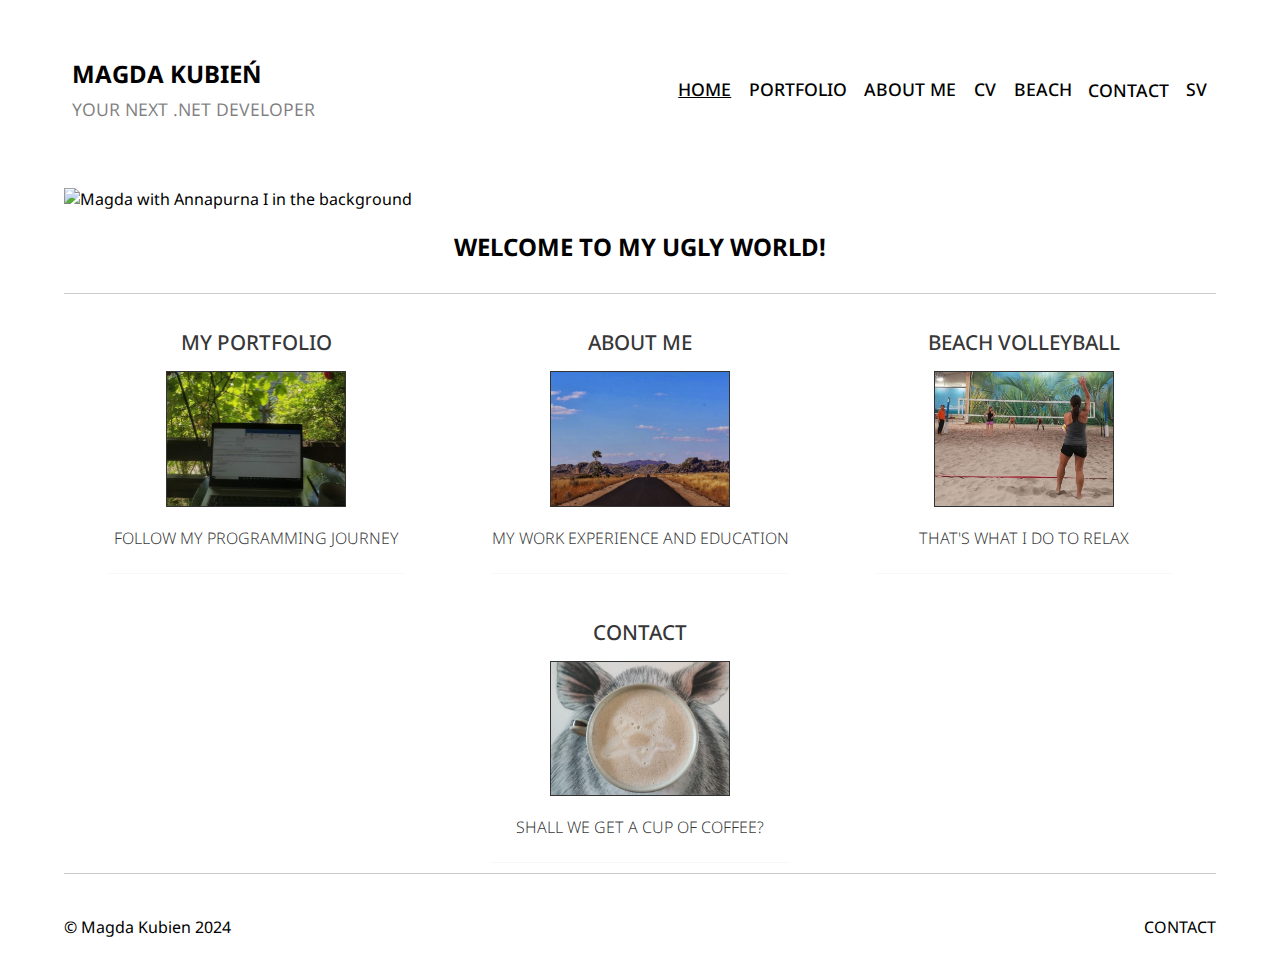
==== commit 18737eb3: "cv download and preview" ====
--- a/index.html
+++ b/index.html
@@ -36,6 +36,9 @@
                 <li class="menu-item active"><a href="./index.html">HOME</a></li>
                 <li class="menu-item"><a href="./portfolio.html">PORTFOLIO</a></li>
                 <li class="menu-item"><a href="./experience.html">ABOUT ME</a></li>
+                <li class="menu-item"><a href="./files/kubien-cv-sv.pdf" download>
+                        CV<i class="fa-solid fa-download"></i></a>
+                </li>
                 <li class="menu-item"><a href="./beachvolley.html">BEACH</a></li>
                 <li class="menu-item contact">
                     <a href="./contact.html">CONTACT</a>
--- a/css/style.css
+++ b/css/style.css
@@ -11,17 +11,21 @@
 
 /**********  MOBILE FIRST - trying to, at least **********/
 
-header,
+/* header,
 footer {
     display: flex;
     justify-content: space-between;
     align-items: center;
     padding: 0.5em 5%;
-}
+} */
 
 /********** HEADER styling **********/
 
 header {
+    display: flex;
+    justify-content: space-between;
+    align-items: center;
+    padding: 0.5em 5%;
     height: 20vh;
     position: sticky;
     top: 0;
@@ -238,18 +242,14 @@
 }
 
 .card-portfolio-popup {
-    background-color: rgb(119, 136, 153);
+    background-color: rgb(223, 226, 228);
     padding: 5%;
-    width: 50%;
+    width: 75%;
     border: 1px solid #888;
-
     display: none;
-    position: absolute;
+    position: fixed;
     top: 50%;
-    /* left: 0; */
     z-index: 1;
-    /* width: 100%;
-    height: 100%; */
 }
 
 :target {
@@ -289,6 +289,10 @@
 /********** FOOTER styling **********/
 
 footer {
+    display: flex;
+    justify-content: space-between;
+    align-items: center;
+    padding: 0.5em 5%;
     height: 10vh;
 }
 
@@ -318,6 +322,10 @@
 
     .card a {
         font-size: 1.1rem;
+    }
+
+    .card-portfolio-popup {
+        width: 50%;
     }
 
 
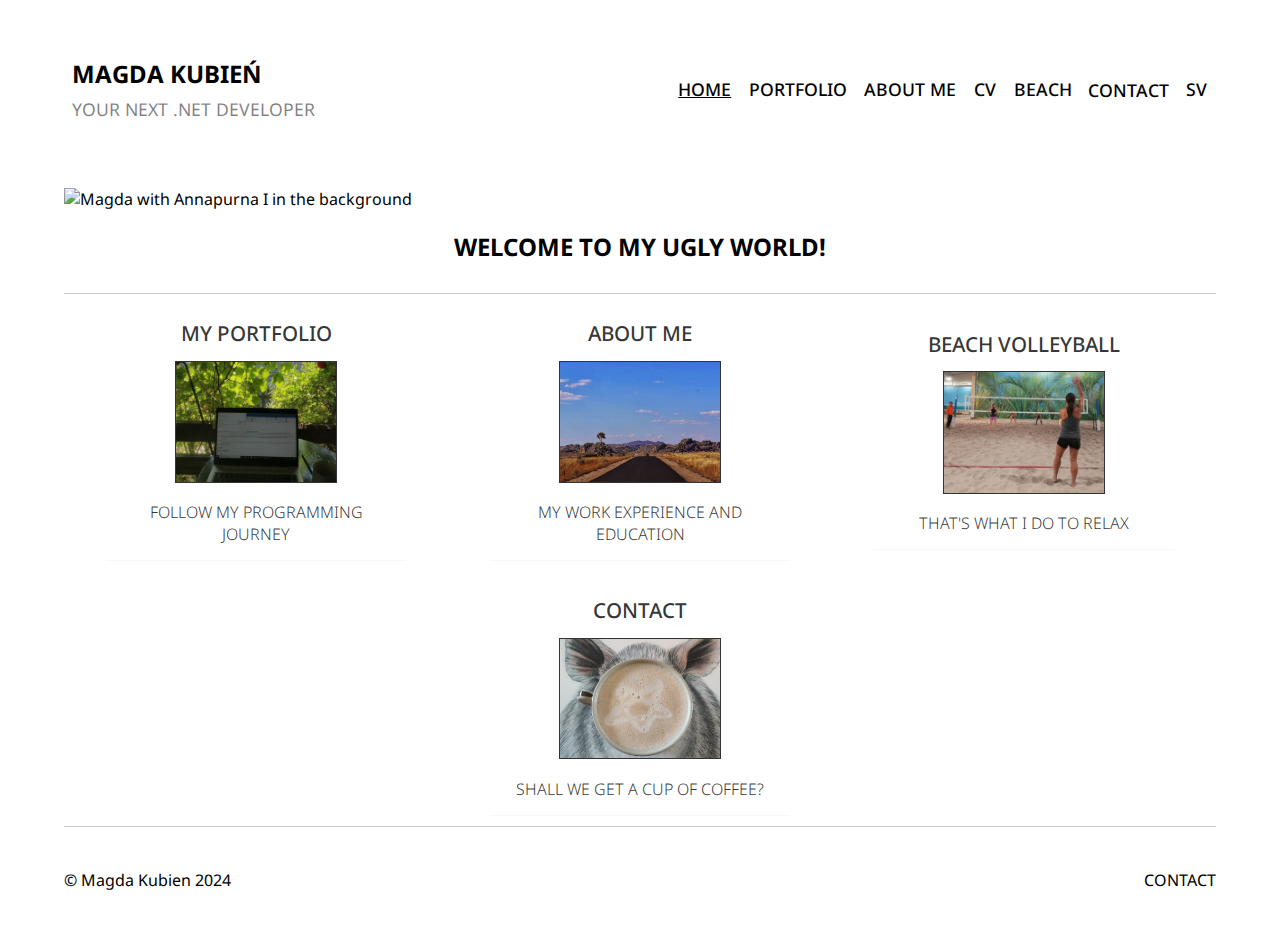
==== commit c1314abc: "added button to portfolios, better resizing in rotated mobiles" ====
--- a/index.html
+++ b/index.html
@@ -13,7 +13,7 @@
     <link
         href="https://fonts.googleapis.com/css2?family=Noto+Sans+Mono:wght@100..900&family=Noto+Sans:ital,wght@0,100..900;1,100..900&display=swap"
         rel="stylesheet">
-    <link rel="icon" type="image/x-icon" href="/img/favicon.ico"><!-- favicon free from: https://icon-icons.com/ -->
+    <link rel="icon" type="image/x-icon" href="./img/favicon.ico"><!-- favicon free from: https://icon-icons.com/ -->
     <script defer src="./js/script.js"></script>
     <title>Magda Kubien - your next .NET developer</title>
 </head>
--- a/css/style.css
+++ b/css/style.css
@@ -11,13 +11,6 @@
 
 /**********  MOBILE FIRST - trying to, at least **********/
 
-/* header,
-footer {
-    display: flex;
-    justify-content: space-between;
-    align-items: center;
-    padding: 0.5em 5%;
-} */
 
 /********** HEADER styling **********/
 
@@ -163,7 +156,7 @@
 
 .card {
     height: 100%;
-    max-height: 35vh;
+    max-height: 40vh;
     margin-bottom: 10px;
     margin-top: 10px;
     /* max-width: 300px;
@@ -192,6 +185,9 @@
     /* object-fit: cover; */
     padding: 5%;
     position: relative;
+    display: flex;
+    flex-direction: column;
+    align-items: center;
 }
 
 .card h3 {
@@ -206,15 +202,16 @@
     text-align: center;
 }
 
+.card {
+    text-align: center;
+}
+
 .card figure {
-    /* position: relative; */
     height: 90%;
     width: auto;
 }
 
 .card figure img {
-    /* position: relative; */
-    /* border-radius: 10% / 20%; */
     border: 1px solid rgba(0, 0, 0, 0.8);
     align-self: center;
     width: 60%;
@@ -226,13 +223,22 @@
 }
 
 .card figure figcaption {
-    /* position: relative; */
     bottom: 5%;
     top: 5%;
     left: 0;
-    /* width: 100%; */
-    text-align: center;
-    font-size: 1rem;
+    font-size: 1rem;
+}
+
+.card .popup-button {
+    width: fit-content;
+    align-items: center;
+    border-radius: 5%;
+    background-color: #f5f9f9;
+    margin-top: 5%;
+}
+
+.card .popup-button i {
+    opacity: 75%;
 }
 
 .card:hover {
@@ -243,22 +249,26 @@
 
 .card-portfolio-popup {
     background-color: rgb(223, 226, 228);
-    padding: 5%;
-    width: 75%;
+    padding: 2%;
+    /* width: 75%; */
     border: 1px solid #888;
     display: none;
-    position: fixed;
-    top: 50%;
+    position: absolute;
+    /* top: 50%; */
     z-index: 1;
+}
+
+.card-portfolio-popup a {
+    text-decoration: none;
+    /* padding: 5% 0; */
 }
 
 :target {
     display: block;
 }
 
-.GitHub-link {
-    font-size: 1rem;
-    /* margin: 40% 0;funkar inte */
+.GitHub-btn-link {
+    font-size: 1rem;
 }
 
 .close {
@@ -272,7 +282,7 @@
 .close:hover,
 .close:focus {
     color: black;
-    text-decoration: none;
+    /* text-decoration: none; */
     cursor: pointer;
 }
 
@@ -283,8 +293,16 @@
 .menu-item:hover {
     transform: scale(1.1);
 } */
-
-
+.section-cv {
+    width: 80%;
+    height: 800px;
+}
+
+.cv-view {
+    width: 100%;
+    height: 100%;
+    border: none;
+}
 
 /********** FOOTER styling **********/
 
@@ -312,9 +330,17 @@
 }
 
 
+
 /********** MEDIA QUERIES **********/
 
-@media (min-width:850PX) {
+@media (min-aspect-ratio:1) {
+    .card {
+        max-height: 50vw;
+    }
+
+}
+
+@media (min-width:850px) {
 
     .card-container {
         justify-content: space-around;
@@ -327,11 +353,9 @@
     .card-portfolio-popup {
         width: 50%;
     }
-
-
-}
-
-@media (min-width:950px) {
+}
+
+@media (min-width:1000px) {
 
     .magda_en {
         padding: 1rem 0.5rem;
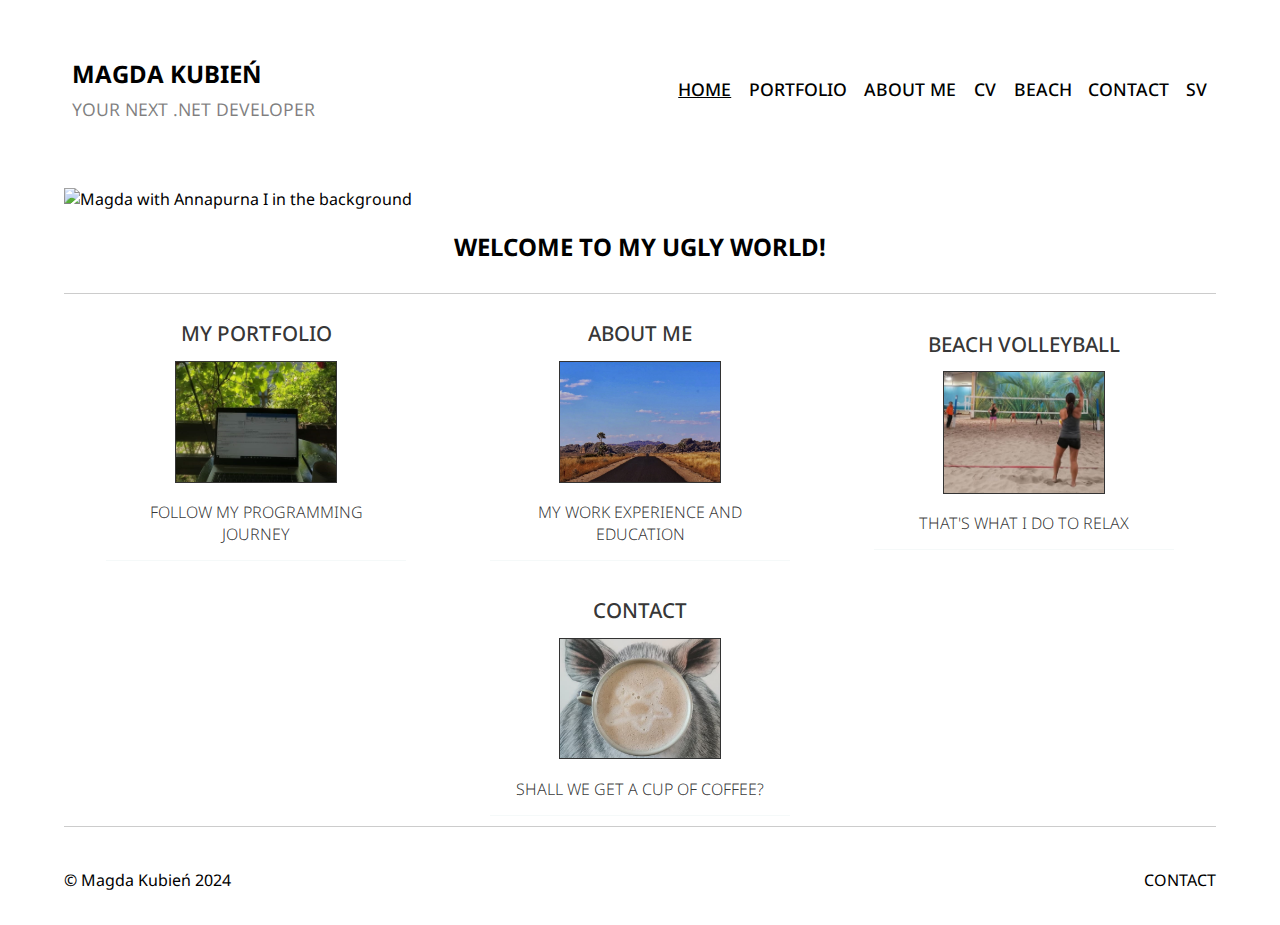
==== commit 18eb7d5d: "no padding-top in menu. cv more responsive. Ń instead of N" ====
--- a/index.html
+++ b/index.html
@@ -15,7 +15,7 @@
         rel="stylesheet">
     <link rel="icon" type="image/x-icon" href="./img/favicon.ico"><!-- favicon free from: https://icon-icons.com/ -->
     <script defer src="./js/script.js"></script>
-    <title>Magda Kubien - your next .NET developer</title>
+    <title>Magda Kubień - your next .NET developer</title>
 </head>
 
 <body>
@@ -113,7 +113,7 @@
         </section>
     </main>
     <footer>
-        <p>© Magda Kubien 2024</p>
+        <p>© Magda Kubień 2024</p>
         <p><a href="./contact.html">CONTACT</a>
             <a href="https://www.linkedin.com/in/magdalena-kubien-79964297/" target="_blank">
                 <i class="fa-brands fa-linkedin"></i>
--- a/css/style.css
+++ b/css/style.css
@@ -57,7 +57,7 @@
     bottom: 100%;
     background-color: rgba(255, 255, 255, 0.9);
     line-height: 1.8;
-    margin-top: 1.5rem;
+    /* margin-top: 1.5rem; */
     padding-right: 2rem;
 }
 
@@ -66,7 +66,9 @@
     font-size: 1rem;
     color: black;
     font-weight: 500;
-    padding: 0.5em 0.5em;
+    /* padding: 0.5em 0.5em; */
+    padding: 0 0.5em;
+
     transition: font-weight 0.3s;
 }
 
@@ -76,7 +78,8 @@
 }
 
 .contact a {
-    padding: 1em 0;
+    /* padding: 1em 0; */
+    padding: 0;
 }
 
 .contact {
@@ -300,7 +303,8 @@
 
 .cv-view {
     width: 100%;
-    height: 100%;
+    height: 100vw;
+    max-height: 100%;
     border: none;
 }
 
@@ -368,6 +372,10 @@
 
     #nav-icon {
         display: none;
+    }
+
+    #nav-toggle:checked~.menu {
+        padding-top: 0;
     }
 
     .menu {
